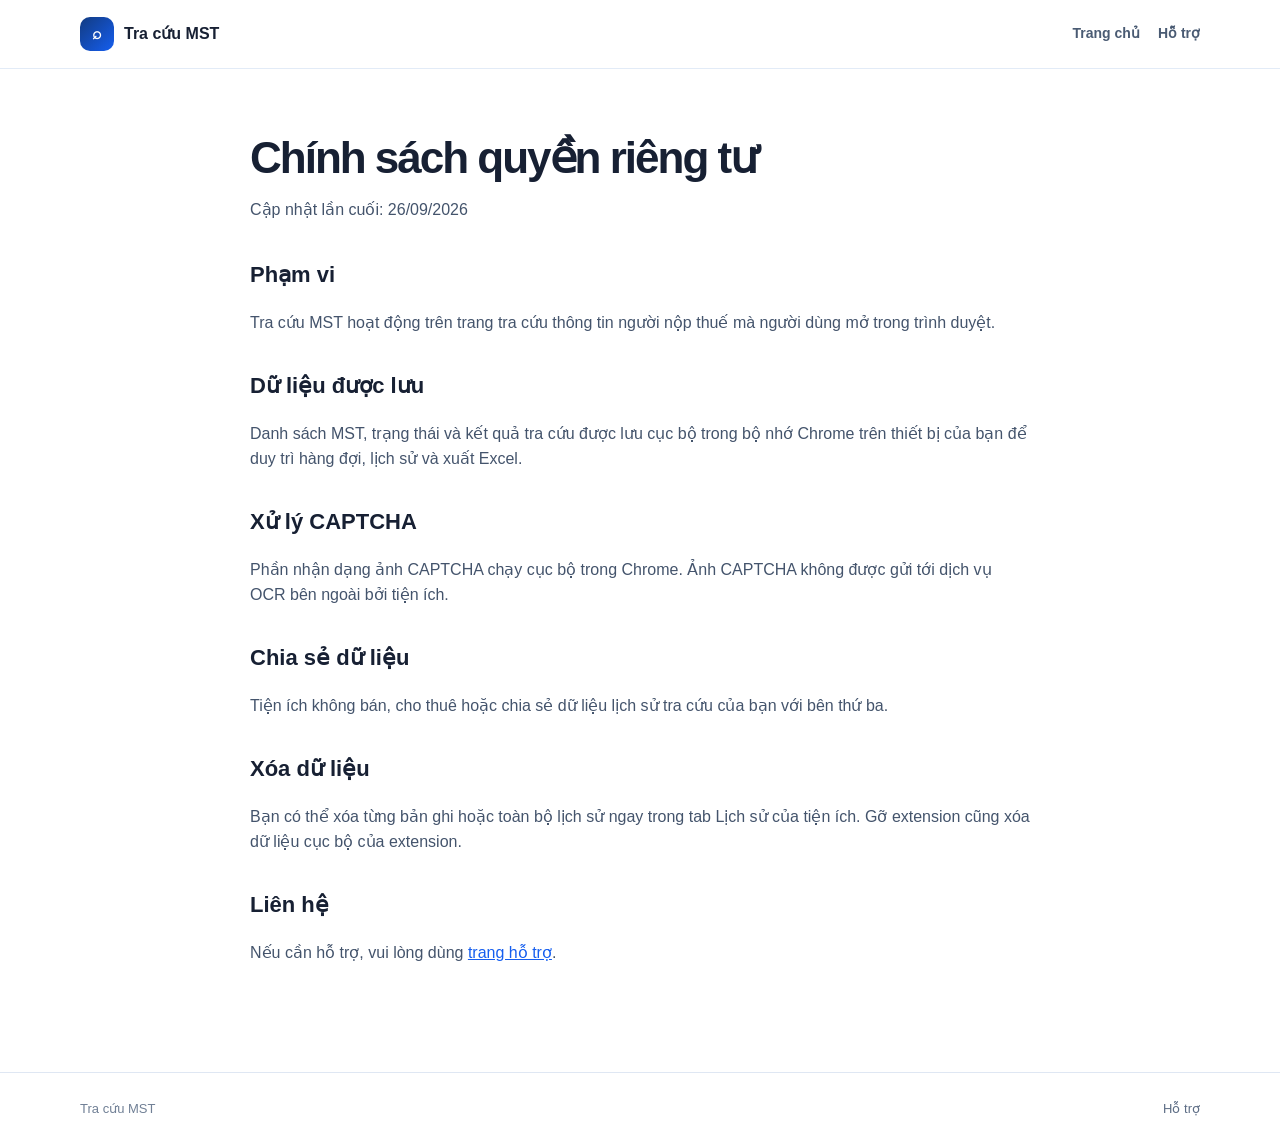
==== privacy.html @ a790f33e "Publish Tra cuu MST website" ====
<!doctype html><html lang="vi"><head><meta charset="utf-8"><meta name="viewport" content="width=device-width, initial-scale=1"><title>Quyền riêng tư · Tra cứu MST</title><link rel="stylesheet" href="styles.css"></head><body><header class="site-header"><nav class="wrap nav"><a class="brand" href="index.html"><span class="brand-mark">⌕</span>Tra cứu MST</a><div class="nav-links"><a href="index.html">Trang chủ</a><a href="support.html">Hỗ trợ</a></div></nav></header><main class="page"><div class="wrap prose"><div class="page-head"><h1>Chính sách quyền riêng tư</h1><p>Cập nhật lần cuối: 26/09/2026</p></div><h2>Phạm vi</h2><p>Tra cứu MST hoạt động trên trang tra cứu thông tin người nộp thuế mà người dùng mở trong trình duyệt.</p><h2>Dữ liệu được lưu</h2><p>Danh sách MST, trạng thái và kết quả tra cứu được lưu cục bộ trong bộ nhớ Chrome trên thiết bị của bạn để duy trì hàng đợi, lịch sử và xuất Excel.</p><h2>Xử lý CAPTCHA</h2><p>Phần nhận dạng ảnh CAPTCHA chạy cục bộ trong Chrome. Ảnh CAPTCHA không được gửi tới dịch vụ OCR bên ngoài bởi tiện ích.</p><h2>Chia sẻ dữ liệu</h2><p>Tiện ích không bán, cho thuê hoặc chia sẻ dữ liệu lịch sử tra cứu của bạn với bên thứ ba.</p><h2>Xóa dữ liệu</h2><p>Bạn có thể xóa từng bản ghi hoặc toàn bộ lịch sử ngay trong tab Lịch sử của tiện ích. Gỡ extension cũng xóa dữ liệu cục bộ của extension.</p><h2>Liên hệ</h2><p>Nếu cần hỗ trợ, vui lòng dùng <a href="support.html">trang hỗ trợ</a>.</p></div></main><footer class="site-footer"><div class="wrap footer-row"><span>Tra cứu MST</span><span><a href="support.html">Hỗ trợ</a></span></div></footer></body></html>
---- styles.css ----
:root { --navy: #123b81; --blue: #155eef; --ink: #172033; --muted: #5f6f86; --line: #dfe7f3; --surface: #f6f9ff; }
* { box-sizing: border-box; }
html { scroll-behavior: smooth; }
body { margin: 0; color: var(--ink); background: #fff; font: 16px/1.55 Inter, ui-sans-serif, -apple-system, BlinkMacSystemFont, "Segoe UI", sans-serif; }
a { color: var(--blue); }
.wrap { width: min(1120px, calc(100% - 40px)); margin: 0 auto; }
.site-header { position: sticky; top: 0; z-index: 10; border-bottom: 1px solid rgba(219, 230, 246, .8); background: rgba(255,255,255,.92); backdrop-filter: blur(12px); }
.nav { display: flex; align-items: center; justify-content: space-between; min-height: 68px; gap: 24px; }
.brand { display: inline-flex; align-items: center; gap: 10px; color: var(--ink); font-weight: 800; text-decoration: none; }
.brand-mark { display: grid; place-items: center; width: 34px; height: 34px; border-radius: 10px; color: #fff; background: linear-gradient(135deg, var(--navy), var(--blue)); }
.brand-mark svg { width: 19px; height: 19px; }
.nav-links { display: flex; gap: 18px; font-size: 14px; font-weight: 650; }
.nav-links a { color: #4a5b73; text-decoration: none; }
.hero { overflow: hidden; color: white; background: radial-gradient(circle at 13% 20%, #6694ff 0, transparent 26%), radial-gradient(circle at 82% 85%, #2975e8 0, transparent 34%), linear-gradient(135deg, #0e2d66, #155eef); }
.hero-grid { display: grid; grid-template-columns: 1.1fr .9fr; align-items: center; min-height: 490px; gap: 54px; padding: 68px 0; }
.eyebrow { display: inline-flex; align-items: center; gap: 8px; padding: 7px 11px; border: 1px solid rgba(255,255,255,.28); border-radius: 999px; background: rgba(255,255,255,.13); color: #e7efff; font-size: 13px; font-weight: 700; }
.eyebrow::before { width: 8px; height: 8px; border-radius: 50%; background: #76e4a5; content: ""; box-shadow: 0 0 0 4px rgba(118,228,165,.18); }
h1 { max-width: 650px; margin: 18px 0; font-size: clamp(38px, 5vw, 60px); line-height: 1.08; letter-spacing: -2px; }
.lead { max-width: 580px; margin: 0; color: #dce8ff; font-size: 19px; }
.actions { display: flex; flex-wrap: wrap; gap: 10px; margin-top: 28px; }
.button { display: inline-flex; align-items: center; justify-content: center; min-height: 42px; padding: 10px 15px; border-radius: 9px; color: #174ea6; background: #fff; font-size: 14px; font-weight: 750; text-decoration: none; }
.button.secondary { border: 1px solid rgba(255,255,255,.42); color: #fff; background: rgba(18,59,129,.24); }
.app-card { overflow: hidden; border: 1px solid rgba(221,233,255,.8); border-radius: 18px; color: var(--ink); background: #fff; box-shadow: 0 25px 55px rgba(4, 22, 59, .34); }
.app-head { display: flex; align-items: center; gap: 9px; padding: 15px 16px; color: #fff; background: linear-gradient(135deg, var(--navy), var(--blue)); font-size: 14px; font-weight: 800; }
.app-head b { display: grid; place-items: center; width: 28px; height: 28px; border-radius: 8px; background: rgba(255,255,255,.15); }
.app-body { padding: 15px; }
.summary { display: grid; grid-template-columns: repeat(4, 1fr); overflow: hidden; border: 1px solid var(--line); border-radius: 9px; background: var(--surface); }
.summary div { min-width: 0; padding: 7px; border-right: 1px solid var(--line); } .summary div:last-child { border: 0; }
.summary small { display: block; overflow: hidden; color: #718096; font-size: 7px; font-weight: 800; letter-spacing: .04em; text-overflow: ellipsis; text-transform: uppercase; white-space: nowrap; }.summary b { display: block; overflow: hidden; margin-top: 3px; font-size: 10px; text-overflow: ellipsis; white-space: nowrap; }
.tabs { display: grid; grid-template-columns: 1fr 1fr; gap: 4px; margin: 12px 0; padding: 4px; border-radius: 9px; background: #eef3fb; }.tabs span { padding: 6px; border-radius: 6px; color: #6b7a90; font-size: 10px; font-weight: 750; text-align: center; }.tabs .active { color: #174ea6; background: #fff; box-shadow: 0 1px 3px #1018281c; }
.fake-label { display: block; margin-bottom: 5px; color: #344054; font-size: 10px; font-weight: 800; }.fake-list { padding: 9px; border: 1px solid #ccd7e8; border-radius: 8px; color: #344054; background: #fbfcff; font: 10px/1.5 ui-monospace, monospace; }.fake-button { margin-top: 9px; padding: 9px; border-radius: 8px; color: #fff; background: var(--blue); font-size: 10px; font-weight: 800; text-align: center; }.fake-status { margin-top: 9px; padding: 8px; border: 1px solid #abefc6; border-radius: 8px; color: #067647; background: #f0fdf4; font-size: 9px; font-weight: 700; }
.section { padding: 78px 0; }.section.alt { background: #f7f9fd; }.section h2 { margin: 0; font-size: 31px; letter-spacing: -1px; }.section-intro { max-width: 670px; margin: 12px 0 0; color: var(--muted); }.cards { display: grid; grid-template-columns: repeat(3, 1fr); gap: 16px; margin-top: 30px; }.card { padding: 22px; border: 1px solid var(--line); border-radius: 14px; background: #fff; }.card-icon { display: grid; place-items: center; width: 38px; height: 38px; border-radius: 10px; color: var(--blue); background: #eaf1ff; font-weight: 800; }.card h3 { margin: 14px 0 6px; font-size: 16px; }.card p { margin: 0; color: var(--muted); font-size: 14px; }
.support { display: grid; grid-template-columns: 1fr 1fr; gap: 24px; }.support-box { padding: 28px; border: 1px solid var(--line); border-radius: 14px; background: #fff; }.support-box p, .support-box li { color: var(--muted); }.support-box ul { padding-left: 20px; }.page { padding: 65px 0 90px; }.page-head { max-width: 780px; margin-bottom: 36px; }.page-head h1 { margin: 0; color: var(--ink); font-size: 44px; }.page-head p { color: var(--muted); }.prose { max-width: 780px; }.prose h2 { margin-top: 34px; font-size: 22px; }.prose p, .prose li { color: #44546c; }.prose ul { padding-left: 22px; }
.site-footer { padding: 26px 0; border-top: 1px solid var(--line); color: #718096; font-size: 13px; }.footer-row { display: flex; justify-content: space-between; gap: 16px; }.footer-row a { color: #5d6d85; text-decoration: none; }
@media (max-width: 760px) { .wrap { width: min(100% - 28px, 1120px); }.nav { min-height: 60px; }.nav-links { gap: 12px; font-size: 12px; }.hero-grid, .support { grid-template-columns: 1fr; }.hero-grid { gap: 34px; padding: 52px 0; }.app-card { max-width: 420px; }.cards { grid-template-columns: 1fr; }.section { padding: 56px 0; }.footer-row { flex-direction: column; }.page { padding-top: 45px; } }
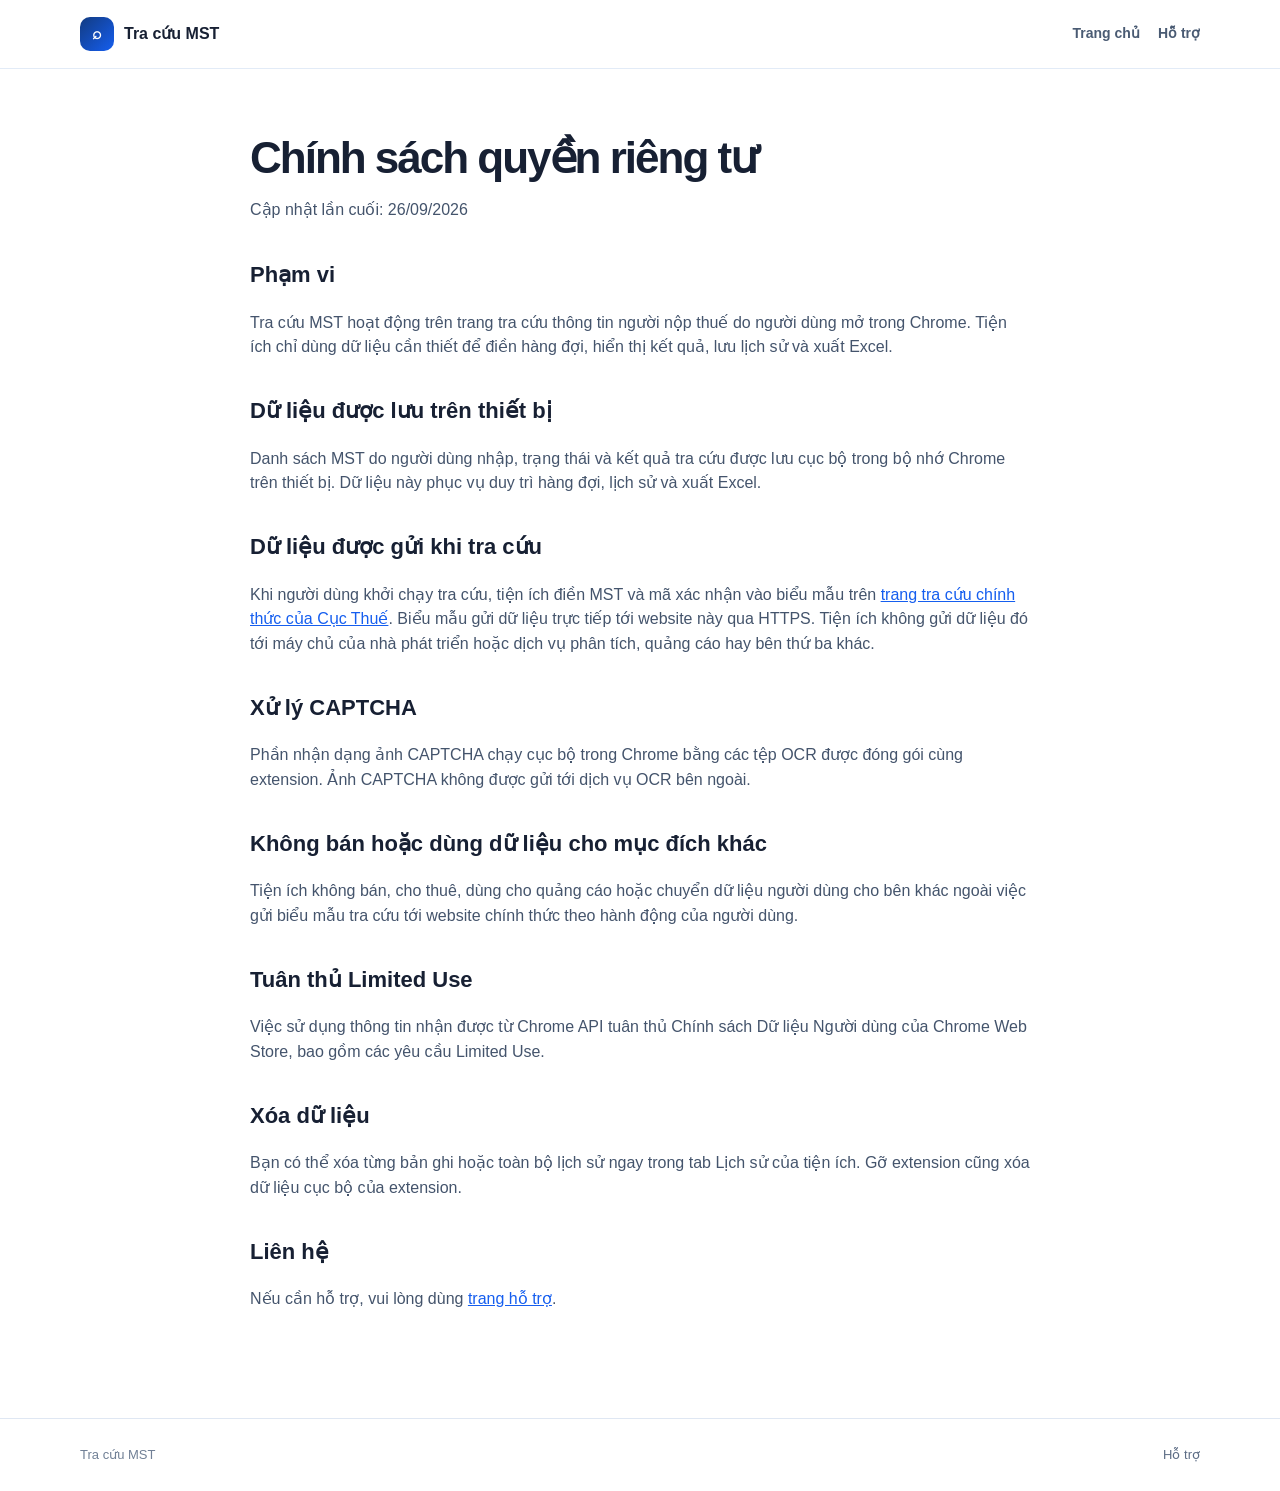
==== commit d43df586: "Clarify extension data practices" ====
--- a/privacy.html
+++ b/privacy.html
@@ -1 +1 @@
-<!doctype html><html lang="vi"><head><meta charset="utf-8"><meta name="viewport" content="width=device-width, initial-scale=1"><title>Quyền riêng tư · Tra cứu MST</title><link rel="stylesheet" href="styles.css"></head><body><header class="site-header"><nav class="wrap nav"><a class="brand" href="index.html"><span class="brand-mark">⌕</span>Tra cứu MST</a><div class="nav-links"><a href="index.html">Trang chủ</a><a href="support.html">Hỗ trợ</a></div></nav></header><main class="page"><div class="wrap prose"><div class="page-head"><h1>Chính sách quyền riêng tư</h1><p>Cập nhật lần cuối: 26/09/2026</p></div><h2>Phạm vi</h2><p>Tra cứu MST hoạt động trên trang tra cứu thông tin người nộp thuế mà người dùng mở trong trình duyệt.</p><h2>Dữ liệu được lưu</h2><p>Danh sách MST, trạng thái và kết quả tra cứu được lưu cục bộ trong bộ nhớ Chrome trên thiết bị của bạn để duy trì hàng đợi, lịch sử và xuất Excel.</p><h2>Xử lý CAPTCHA</h2><p>Phần nhận dạng ảnh CAPTCHA chạy cục bộ trong Chrome. Ảnh CAPTCHA không được gửi tới dịch vụ OCR bên ngoài bởi tiện ích.</p><h2>Chia sẻ dữ liệu</h2><p>Tiện ích không bán, cho thuê hoặc chia sẻ dữ liệu lịch sử tra cứu của bạn với bên thứ ba.</p><h2>Xóa dữ liệu</h2><p>Bạn có thể xóa từng bản ghi hoặc toàn bộ lịch sử ngay trong tab Lịch sử của tiện ích. Gỡ extension cũng xóa dữ liệu cục bộ của extension.</p><h2>Liên hệ</h2><p>Nếu cần hỗ trợ, vui lòng dùng <a href="support.html">trang hỗ trợ</a>.</p></div></main><footer class="site-footer"><div class="wrap footer-row"><span>Tra cứu MST</span><span><a href="support.html">Hỗ trợ</a></span></div></footer></body></html>
+<!doctype html><html lang="vi"><head><meta charset="utf-8"><meta name="viewport" content="width=device-width, initial-scale=1"><title>Quyền riêng tư · Tra cứu MST</title><link rel="stylesheet" href="styles.css"></head><body><header class="site-header"><nav class="wrap nav"><a class="brand" href="index.html"><span class="brand-mark">⌕</span>Tra cứu MST</a><div class="nav-links"><a href="index.html">Trang chủ</a><a href="support.html">Hỗ trợ</a></div></nav></header><main class="page"><div class="wrap prose"><div class="page-head"><h1>Chính sách quyền riêng tư</h1><p>Cập nhật lần cuối: 26/09/2026</p></div><h2>Phạm vi</h2><p>Tra cứu MST hoạt động trên trang tra cứu thông tin người nộp thuế do người dùng mở trong Chrome. Tiện ích chỉ dùng dữ liệu cần thiết để điền hàng đợi, hiển thị kết quả, lưu lịch sử và xuất Excel.</p><h2>Dữ liệu được lưu trên thiết bị</h2><p>Danh sách MST do người dùng nhập, trạng thái và kết quả tra cứu được lưu cục bộ trong bộ nhớ Chrome trên thiết bị. Dữ liệu này phục vụ duy trì hàng đợi, lịch sử và xuất Excel.</p><h2>Dữ liệu được gửi khi tra cứu</h2><p>Khi người dùng khởi chạy tra cứu, tiện ích điền MST và mã xác nhận vào biểu mẫu trên <a href="https://tracuunnt.gdt.gov.vn/tcnnt/mstdn.jsp">trang tra cứu chính thức của Cục Thuế</a>. Biểu mẫu gửi dữ liệu trực tiếp tới website này qua HTTPS. Tiện ích không gửi dữ liệu đó tới máy chủ của nhà phát triển hoặc dịch vụ phân tích, quảng cáo hay bên thứ ba khác.</p><h2>Xử lý CAPTCHA</h2><p>Phần nhận dạng ảnh CAPTCHA chạy cục bộ trong Chrome bằng các tệp OCR được đóng gói cùng extension. Ảnh CAPTCHA không được gửi tới dịch vụ OCR bên ngoài.</p><h2>Không bán hoặc dùng dữ liệu cho mục đích khác</h2><p>Tiện ích không bán, cho thuê, dùng cho quảng cáo hoặc chuyển dữ liệu người dùng cho bên khác ngoài việc gửi biểu mẫu tra cứu tới website chính thức theo hành động của người dùng.</p><h2>Tuân thủ Limited Use</h2><p>Việc sử dụng thông tin nhận được từ Chrome API tuân thủ Chính sách Dữ liệu Người dùng của Chrome Web Store, bao gồm các yêu cầu Limited Use.</p><h2>Xóa dữ liệu</h2><p>Bạn có thể xóa từng bản ghi hoặc toàn bộ lịch sử ngay trong tab Lịch sử của tiện ích. Gỡ extension cũng xóa dữ liệu cục bộ của extension.</p><h2>Liên hệ</h2><p>Nếu cần hỗ trợ, vui lòng dùng <a href="support.html">trang hỗ trợ</a>.</p></div></main><footer class="site-footer"><div class="wrap footer-row"><span>Tra cứu MST</span><span><a href="support.html">Hỗ trợ</a></span></div></footer></body></html>
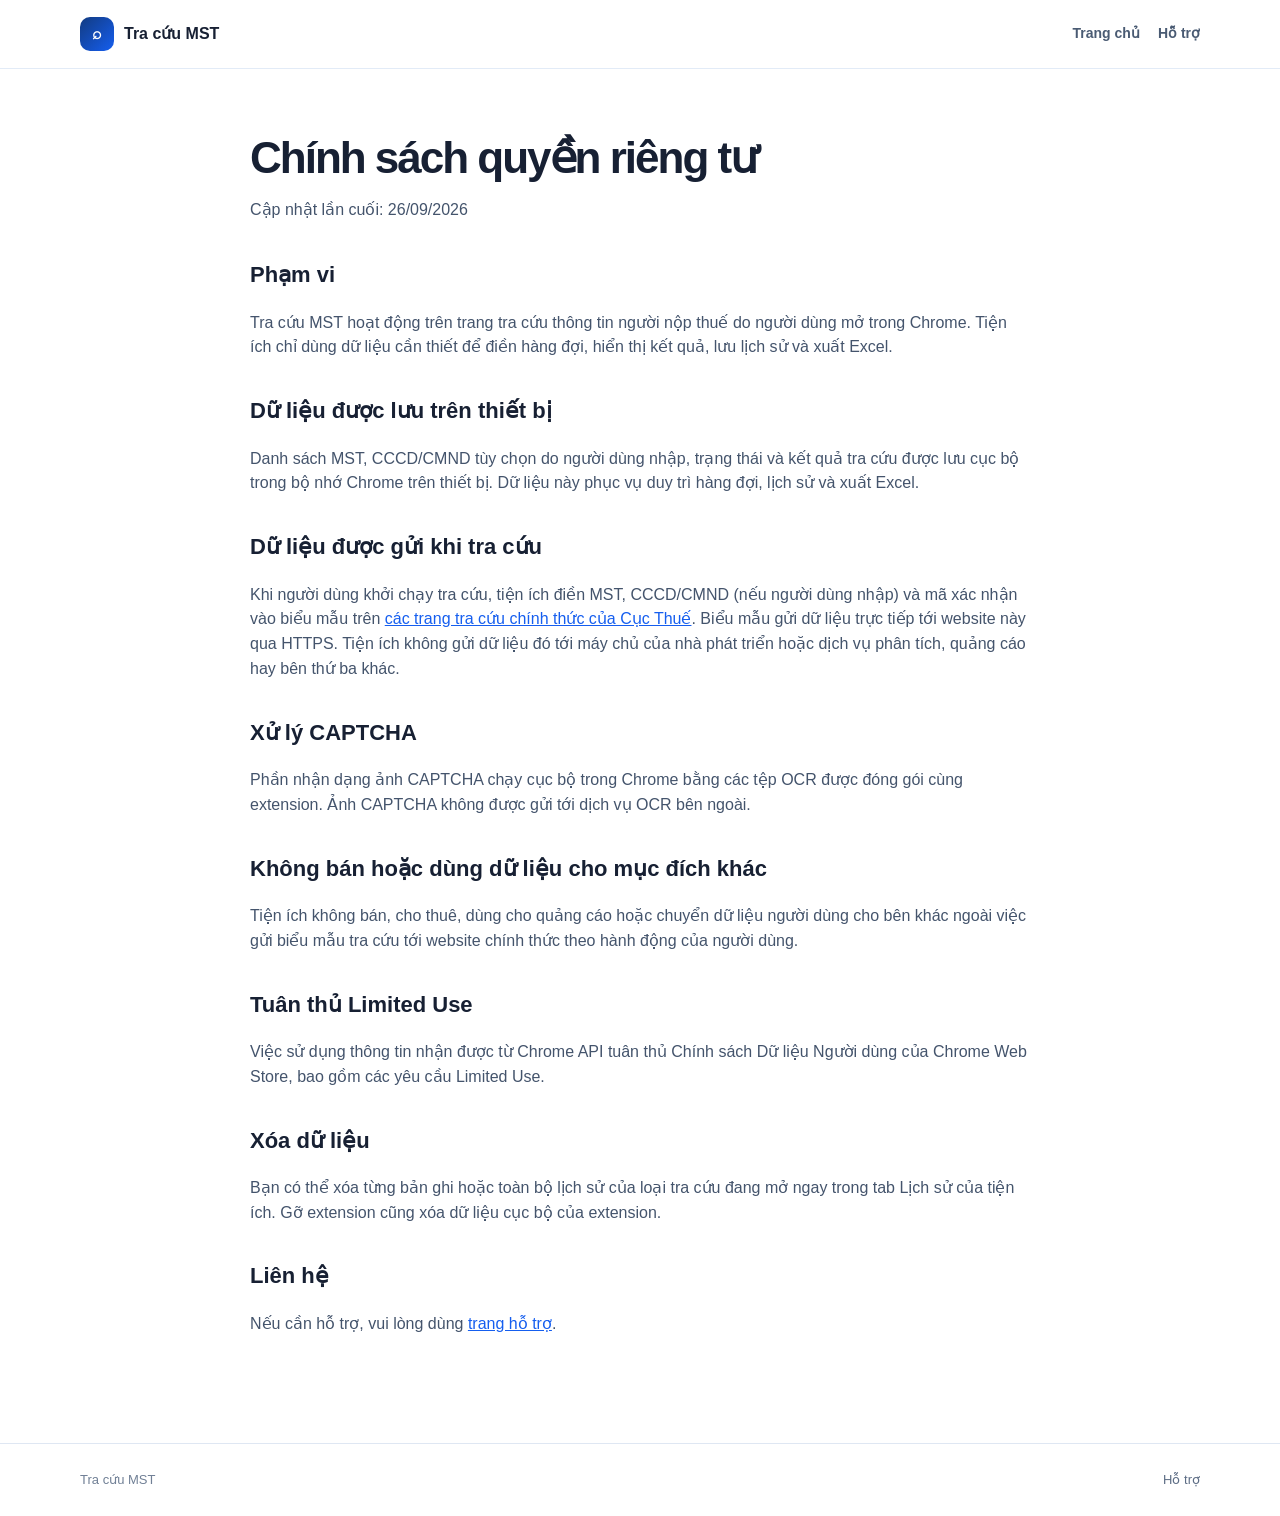
==== commit dc187bbb: "Clarify data for personal lookup" ====
--- a/privacy.html
+++ b/privacy.html
@@ -1 +1 @@
-<!doctype html><html lang="vi"><head><meta charset="utf-8"><meta name="viewport" content="width=device-width, initial-scale=1"><title>Quyền riêng tư · Tra cứu MST</title><link rel="stylesheet" href="styles.css"></head><body><header class="site-header"><nav class="wrap nav"><a class="brand" href="index.html"><span class="brand-mark">⌕</span>Tra cứu MST</a><div class="nav-links"><a href="index.html">Trang chủ</a><a href="support.html">Hỗ trợ</a></div></nav></header><main class="page"><div class="wrap prose"><div class="page-head"><h1>Chính sách quyền riêng tư</h1><p>Cập nhật lần cuối: 26/09/2026</p></div><h2>Phạm vi</h2><p>Tra cứu MST hoạt động trên trang tra cứu thông tin người nộp thuế do người dùng mở trong Chrome. Tiện ích chỉ dùng dữ liệu cần thiết để điền hàng đợi, hiển thị kết quả, lưu lịch sử và xuất Excel.</p><h2>Dữ liệu được lưu trên thiết bị</h2><p>Danh sách MST do người dùng nhập, trạng thái và kết quả tra cứu được lưu cục bộ trong bộ nhớ Chrome trên thiết bị. Dữ liệu này phục vụ duy trì hàng đợi, lịch sử và xuất Excel.</p><h2>Dữ liệu được gửi khi tra cứu</h2><p>Khi người dùng khởi chạy tra cứu, tiện ích điền MST và mã xác nhận vào biểu mẫu trên <a href="https://tracuunnt.gdt.gov.vn/tcnnt/mstdn.jsp">trang tra cứu chính thức của Cục Thuế</a>. Biểu mẫu gửi dữ liệu trực tiếp tới website này qua HTTPS. Tiện ích không gửi dữ liệu đó tới máy chủ của nhà phát triển hoặc dịch vụ phân tích, quảng cáo hay bên thứ ba khác.</p><h2>Xử lý CAPTCHA</h2><p>Phần nhận dạng ảnh CAPTCHA chạy cục bộ trong Chrome bằng các tệp OCR được đóng gói cùng extension. Ảnh CAPTCHA không được gửi tới dịch vụ OCR bên ngoài.</p><h2>Không bán hoặc dùng dữ liệu cho mục đích khác</h2><p>Tiện ích không bán, cho thuê, dùng cho quảng cáo hoặc chuyển dữ liệu người dùng cho bên khác ngoài việc gửi biểu mẫu tra cứu tới website chính thức theo hành động của người dùng.</p><h2>Tuân thủ Limited Use</h2><p>Việc sử dụng thông tin nhận được từ Chrome API tuân thủ Chính sách Dữ liệu Người dùng của Chrome Web Store, bao gồm các yêu cầu Limited Use.</p><h2>Xóa dữ liệu</h2><p>Bạn có thể xóa từng bản ghi hoặc toàn bộ lịch sử ngay trong tab Lịch sử của tiện ích. Gỡ extension cũng xóa dữ liệu cục bộ của extension.</p><h2>Liên hệ</h2><p>Nếu cần hỗ trợ, vui lòng dùng <a href="support.html">trang hỗ trợ</a>.</p></div></main><footer class="site-footer"><div class="wrap footer-row"><span>Tra cứu MST</span><span><a href="support.html">Hỗ trợ</a></span></div></footer></body></html>
+<!doctype html><html lang="vi"><head><meta charset="utf-8"><meta name="viewport" content="width=device-width, initial-scale=1"><title>Quyền riêng tư · Tra cứu MST</title><link rel="stylesheet" href="styles.css"></head><body><header class="site-header"><nav class="wrap nav"><a class="brand" href="index.html"><span class="brand-mark">⌕</span>Tra cứu MST</a><div class="nav-links"><a href="index.html">Trang chủ</a><a href="support.html">Hỗ trợ</a></div></nav></header><main class="page"><div class="wrap prose"><div class="page-head"><h1>Chính sách quyền riêng tư</h1><p>Cập nhật lần cuối: 26/09/2026</p></div><h2>Phạm vi</h2><p>Tra cứu MST hoạt động trên trang tra cứu thông tin người nộp thuế do người dùng mở trong Chrome. Tiện ích chỉ dùng dữ liệu cần thiết để điền hàng đợi, hiển thị kết quả, lưu lịch sử và xuất Excel.</p><h2>Dữ liệu được lưu trên thiết bị</h2><p>Danh sách MST, CCCD/CMND tùy chọn do người dùng nhập, trạng thái và kết quả tra cứu được lưu cục bộ trong bộ nhớ Chrome trên thiết bị. Dữ liệu này phục vụ duy trì hàng đợi, lịch sử và xuất Excel.</p><h2>Dữ liệu được gửi khi tra cứu</h2><p>Khi người dùng khởi chạy tra cứu, tiện ích điền MST, CCCD/CMND (nếu người dùng nhập) và mã xác nhận vào biểu mẫu trên <a href="https://tracuunnt.gdt.gov.vn/tcnnt/mstdn.jsp">các trang tra cứu chính thức của Cục Thuế</a>. Biểu mẫu gửi dữ liệu trực tiếp tới website này qua HTTPS. Tiện ích không gửi dữ liệu đó tới máy chủ của nhà phát triển hoặc dịch vụ phân tích, quảng cáo hay bên thứ ba khác.</p><h2>Xử lý CAPTCHA</h2><p>Phần nhận dạng ảnh CAPTCHA chạy cục bộ trong Chrome bằng các tệp OCR được đóng gói cùng extension. Ảnh CAPTCHA không được gửi tới dịch vụ OCR bên ngoài.</p><h2>Không bán hoặc dùng dữ liệu cho mục đích khác</h2><p>Tiện ích không bán, cho thuê, dùng cho quảng cáo hoặc chuyển dữ liệu người dùng cho bên khác ngoài việc gửi biểu mẫu tra cứu tới website chính thức theo hành động của người dùng.</p><h2>Tuân thủ Limited Use</h2><p>Việc sử dụng thông tin nhận được từ Chrome API tuân thủ Chính sách Dữ liệu Người dùng của Chrome Web Store, bao gồm các yêu cầu Limited Use.</p><h2>Xóa dữ liệu</h2><p>Bạn có thể xóa từng bản ghi hoặc toàn bộ lịch sử của loại tra cứu đang mở ngay trong tab Lịch sử của tiện ích. Gỡ extension cũng xóa dữ liệu cục bộ của extension.</p><h2>Liên hệ</h2><p>Nếu cần hỗ trợ, vui lòng dùng <a href="support.html">trang hỗ trợ</a>.</p></div></main><footer class="site-footer"><div class="wrap footer-row"><span>Tra cứu MST</span><span><a href="support.html">Hỗ trợ</a></span></div></footer></body></html>
